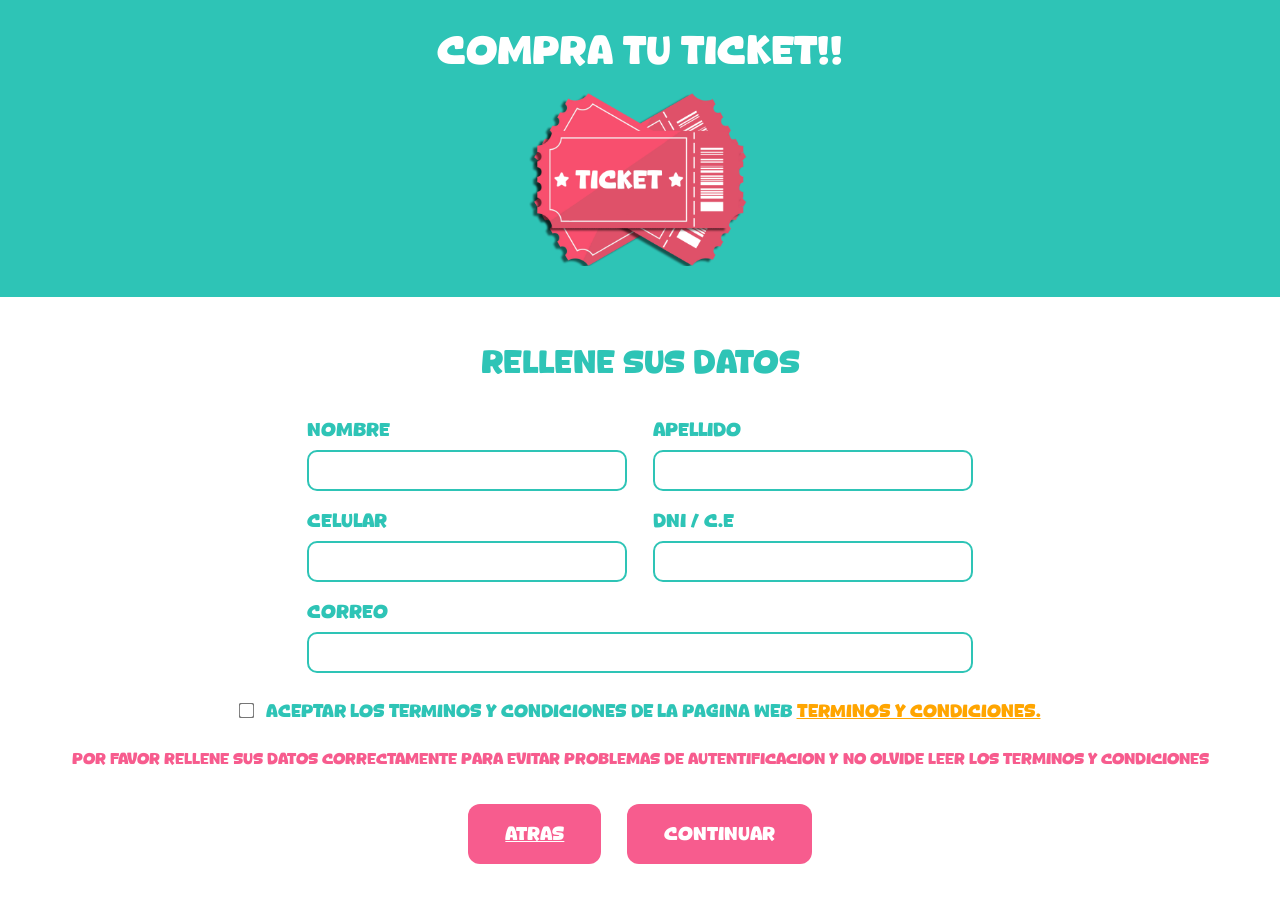
==== buy.html @ a2eb2313 "Add files via upload" ====
<!DOCTYPE html>
<html lang="es">
<head>
  <meta charset="UTF-8" />
  <meta name="viewport" content="width=device-width, initial-scale=1.0"/>
  <title>Compra tu Ticket</title>
  <link rel="stylesheet" href="styles/buy.css" />
</head>
<body>

  <!-- Encabezado -->
  <header class="box_title">
    <h1>COMPRA TU TICKET!!</h1>
    <img src="images/ticket.png" alt="Ticket" width="250" />
  </header>

  <!-- Formulario -->
  <main class="form_container">
    <h2>RELLENE SUS DATOS</h2>
    
    <form action="pay.html" method="get">
      <div class="input_group">
        <div class="input_box">
          <label for="nombre">NOMBRE</label>
          <input type="text" id="nombre" name="nombre" required>
        </div>
        <div class="input_box">
          <label for="apellido">APELLIDO</label>
          <input type="text" id="apellido" name="apellido" required>
        </div>
      </div>

      <div class="input_group">
        <div class="input_box">
          <label for="celular">CELULAR</label>
          <input type="tel" id="celular" name="celular" required>
        </div>

        <div class="input_box">
          <label for="dni">DNI / C.E</label>
          <input type="text" id="dni" name="dni" required>
        </div>
      </div>

      <div class="input_full">
        <label for="correo">CORREO</label>
        <input type="email" id="correo" name="correo" required>
      </div>

      <div class="checkbox_container">
        <input type="checkbox" id="acepto" required>
        <label for="acepto">
          ACEPTAR LOS TERMINOS Y CONDICIONES DE LA PAGINA WEB
          <a href="#" id="verTerminos">terminos y condiciones.</a>
        </label>
      </div>

      <!-- Panel de Términos -->
      <div class="modal" id="modalTerminos">
        <div class="modal_content">
          <span class="close" id="cerrarModal">&times;</span>
          <h2>TÉRMINOS Y CONDICIONES DE LA PÁGINA WEB</h2>
          <p><strong>Última actualización:</strong> 01/07/2025</p>
          <ol>
            <li><strong>Aceptación de los Términos</strong><br>
              Al utilizar esta página web y participar en nuestras rifas, aceptas cumplir con los siguientes términos y condiciones. Si no estás de acuerdo, por favor no utilices este sitio.
            </li>
            <li><strong>Participación en las rifas</strong><br>
              Solo pueden participar personas mayores de 18 años.<br>
              La compra de un ticket da derecho a participar en el sorteo de los premios especificados.<br>
              Cada ticket es personal e intransferible.
            </li>
            <li><strong>Datos personales</strong><br>
              Los datos ingresados por el usuario deben ser reales y verificados.<br>
              Nos comprometemos a proteger tu información de acuerdo con nuestra política de privacidad.<br>
              Usaremos tus datos únicamente para validar tu participación y contactarte en caso de ganar.
            </li>
            <li><strong>Sorteos y premios</strong><br>
              La fecha y hora del sorteo serán publicadas en nuestras redes sociales oficiales.<br>
              El sorteo se realizará de forma transparente y al azar.<br>
              El ganador será contactado mediante los datos proporcionados.
            </li>
            <li><strong>Modificaciones</strong><br>
              Nos reservamos el derecho de actualizar estos términos en cualquier momento. Cualquier cambio será comunicado en este sitio web.
            </li>
          </ol>
        </div>
      </div>

      <p class="warning">
        POR FAVOR RELLENE SUS DATOS CORRECTAMENTE PARA EVITAR PROBLEMAS DE AUTENTIFICACION y no olvide leer los TERMINOS Y CONDICIONES
      </p>

      <div class="botones_accion">
        <a href="index.html" class="boton boton_atras">Atras</a>
        <button type="submit" class="boton">CONTINUAR</button>
      </div>
    
    </form>
  </main>
  
  <script>
    const modal = document.getElementById("modalTerminos");
    const enlace = document.getElementById("verTerminos");
    const cerrar = document.getElementById("cerrarModal");

    enlace.onclick = function (e) {
      e.preventDefault();
      modal.style.display = "block";
    };

    cerrar.onclick = function () {
      modal.style.display = "none";
    };

    window.onclick = function (event) {
      if (event.target == modal) {
        modal.style.display = "none";
      }
    };
  </script>
  
</body>
</html>
---- styles/buy.css ----
@font-face {
  font-family: 'Kind';
  src: url('../fonts/Kind Daily.ttf') format('truetype');
}

* {
  box-sizing: border-box;
  margin: 0;
  padding: 0;
  font-family: 'Kind', sans-serif;
  font-weight: lighter;
}

html {
  font-size: clamp(12px, 1.2vw, 18px); /* Escalado base adaptativo */
}

body {
  min-height: 100vh;
  background-color: #ffffff;
  color: #2ec4b6;
  text-align: center;
  transition: transform 0.2s, box-shadow 0.2s;
}

/* ---------- ENCABEZADO ---------- */
.box_title {
  background-color: #2ec4b6;
  padding: 3vh;
}

.box_title h1 {
  color: #ffffff;
  font-size: 2.5em;
  margin-bottom: 2vh;
}

/* ---------- FORMULARIO ---------- */
.form_container {
  padding: 5vh 0;
  max-width: 90vw;
  margin: 0 auto;
}

.form_container h2 {
  font-size: 2em;
  margin-bottom: 4vh;
}

.input_group {
  display: flex;
  flex-wrap: wrap;
  gap: 2vw;
  justify-content: center;
  margin-bottom: 2vh;
}

.input_full {
  display: flex;
  flex-direction: column;
  align-items: flex-start;
  width: 100%;
  max-width: 52vw;
  margin: 0 auto 3vh auto;
}
.input_box{
  display: flex;
  flex-direction: column;
  align-items: flex-start;
  width: 100%;
  max-width: 25vw;
}

label {
  font-size: 1.2em;
  margin-bottom: 1vh;
  color: #2ec4b6;
  text-align: left;
  width: 100%;
}

input[type="text"],
input[type="email"],
input[type="tel"] {
  width: 100%;
  padding: .5em;
  border: 2.5px solid #2ec4b6;
  border-radius: 10px;
  font-family: Arial, Helvetica, sans-serif;
  font-size: 1.1em;
}

input::placeholder {
  color: #ccc;
}

/* ---------- CHECKBOX ---------- */
.checkbox_container {
  margin: 2vh 0;
  text-align: center;
  max-width: 80vw;
  margin-left: auto;
  margin-right: auto;
  font-size: 0.9em;
}

.checkbox_container input {
  margin-right: 1vh;
  transform: scale(1.2);
}

.checkbox_container a {
  color: orange;
}

/* ---------- MODAL ---------- */
.modal {
  display: none;
  position: fixed;
  z-index: 1000;
  padding-top: 5vh;
  left: 0;
  top: 0;
  width: 100vw;
  height: 100vh;
  overflow: auto;
  background-color: rgba(0, 0, 0, 0.7);
}

.modal_content {
  position: relative;
  background-color: #00000097;
  margin: auto;
  padding: 3vh 5vw;
  border-radius: 10px;
  max-width: 90vw;
  max-height: 80vh;
  overflow-y: auto;
  color: #ffffff;
  font-size: 1em;
  text-align: left;
  line-height: 1.5;
}

.modal_content h2 {
  font-family: Arial, Helvetica, sans-serif;
  color: #ffffff;
  margin-bottom: 2vh;
  text-align: center;
}
.modal_content strong, .modal_content p {
  font-family: Arial, Helvetica, sans-serif;
}

.modal_content ol {
  padding-left: 1.2em;
}

.modal_content li {
  font-family: Arial, Helvetica, sans-serif;
  margin-bottom: 1.5vh;
}

.close {
  position: fixed;
  top: 2vh;
  right: 2vw;
  color: #e34c7c;
  font-size: 2.5em;
  font-weight: bold;
  cursor: pointer;
  z-index: 1001;
}

.close:hover {
  color: #ff0051;
}

/* ---------- MENSAJE DE ADVERTENCIA ---------- */
.warning {
  color: #f75c8e;
  font-size: 1em;
  margin: 3vh 0;
}

/* ---------- BOTÓN ATRAS ---------- */
.botones_accion {
  display: flex;
  justify-content: center;
  gap: 2vw;
  margin-top: 4vh;
  flex-wrap: wrap;
}

.boton_atras {
  background-color: #f75c8e;
  color: white;
  padding: 1em 2em;
  border: none;
  border-radius: 12px;
  font-size: 1.2em;
  cursor: pointer;
  transition: background 0.3s ease;
}

.boton_atras:hover {
  background-color: #e34c7c;
  transform: scale(1.03);
  box-shadow: 0 8px 15px rgba(0, 0, 0, 0.5);
}

/* ---------- BOTÓN ---------- */
.boton {
  background-color: #f75c8e;
  color: white;
  padding: 1em 2em;
  border: none;
  border-radius: 12px;
  font-size: 1.2em;
  cursor: pointer;
  transition: background 0.3s ease;
}

.boton:hover {
  background-color: #e34c7c;
  transform: scale(1.03);
  box-shadow: 0 8px 15px rgba(0, 0, 0, 0.5);
}

/* ---------- ESCALA RESPONSIVA GLOBAL ---------- */
@media (max-width: 600px) {
  html {
    font-size: clamp(10px, 3vw, 14px);
  }

  .input_box {
    max-width: 40vw;
  }

  .input_full {
    max-width: 82vw;
  }

  .box_title h1 {
    font-size: 2.2em;
  }

  .form_container h2 {
    font-size: 1.6em;
  }
  input[type="text"],
  input[type="email"],
  input[type="tel"] {
    padding: 0.8em;
  }
}
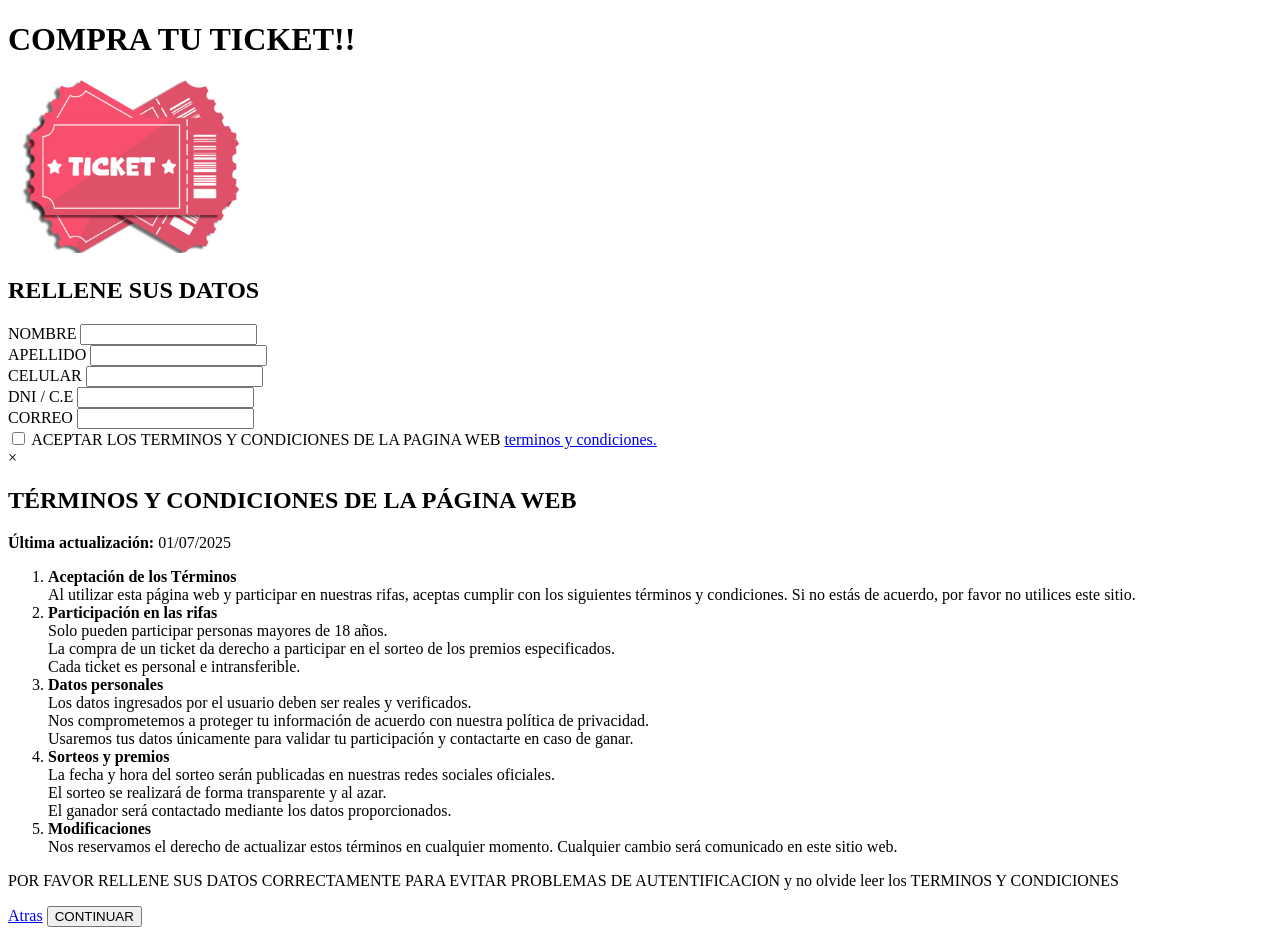
==== commit 8c765282: "Update buy.html" ====
--- a/buy.html
+++ b/buy.html
@@ -4,101 +4,118 @@
   <meta charset="UTF-8" />
   <meta name="viewport" content="width=device-width, initial-scale=1.0"/>
   <title>Compra tu Ticket</title>
-  <link rel="stylesheet" href="styles/buy.css" />
+  <link rel="stylesheet" href="styles/styles.css" />
 </head>
 <body>
 
-  <!-- Encabezado -->
+  <!-- ---------- ENCABEZADO ---------- -->
   <header class="box_title">
     <h1>COMPRA TU TICKET!!</h1>
     <img src="images/ticket.png" alt="Ticket" width="250" />
   </header>
 
-  <!-- Formulario -->
+  <!-- ---------- FORMULARIO DE DATOS ---------- -->
   <main class="form_container">
     <h2>RELLENE SUS DATOS</h2>
     
-    <form action="pay.html" method="get">
-      <div class="input_group">
-        <div class="input_box">
-          <label for="nombre">NOMBRE</label>
-          <input type="text" id="nombre" name="nombre" required>
+    <form action="pay.html" method="get" class="form_content">
+
+      <!-- ---------- todos los campos y el checkbox ---------- -->
+      <div>
+        <!-- ---------- GRUPO DE NOMBRE Y APELLIDO ---------- -->
+        <div class="input_group">
+          <div class="input_box">
+            <label for="nombre">NOMBRE</label>
+            <input type="text" id="nombre" name="nombre" required>
+          </div>
+          <div class="input_box">
+            <label for="apellido">APELLIDO</label>
+            <input type="text" id="apellido" name="apellido" required>
+          </div>
         </div>
-        <div class="input_box">
-          <label for="apellido">APELLIDO</label>
-          <input type="text" id="apellido" name="apellido" required>
+
+        <!-- ---------- GRUPO DE CELULAR Y DNI ---------- -->
+        <div class="input_group">
+          <div class="input_box">
+            <label for="celular">CELULAR</label>
+            <input type="tel" id="celular" name="celular" required>
+          </div>
+
+          <div class="input_box">
+            <label for="dni">DNI / C.E</label>
+            <input type="text" id="dni" name="dni" required>
+          </div>
+        </div>
+
+        <!-- ---------- CORREO ELECTRÓNICO ---------- -->
+        <div class="input_full">
+          <label for="correo">CORREO</label>
+          <input type="email" id="correo" name="correo" required>
+        </div>
+
+        <!-- ---------- CHECKBOX DE TÉRMINOS ---------- -->
+        <div class="checkbox_container">
+          <input type="checkbox" id="acepto" required>
+          <label for="acepto">
+            ACEPTAR LOS TERMINOS Y CONDICIONES DE LA PAGINA WEB
+            <a href="#" id="verTerminos">terminos y condiciones.</a>
+          </label>
+        </div>
+
+        <!-- ---------- MODAL DE TÉRMINOS Y CONDICIONES ---------- -->
+        <div class="modal" id="modalTerminos">
+          <div class="modal_content">
+            <span class="close" id="cerrarModal">&times;</span>
+            <h2>TÉRMINOS Y CONDICIONES DE LA PÁGINA WEB</h2>
+            <p><strong>Última actualización:</strong> 01/07/2025</p>
+            <ol>
+              <li><strong>Aceptación de los Términos</strong><br>
+                Al utilizar esta página web y participar en nuestras rifas, aceptas cumplir con los siguientes términos y condiciones. Si no estás de acuerdo, por favor no utilices este sitio.
+              </li>
+              <li><strong>Participación en las rifas</strong><br>
+                Solo pueden participar personas mayores de 18 años.<br>
+                La compra de un ticket da derecho a participar en el sorteo de los premios especificados.<br>
+                Cada ticket es personal e intransferible.
+              </li>
+              <li><strong>Datos personales</strong><br>
+                Los datos ingresados por el usuario deben ser reales y verificados.<br>
+                Nos comprometemos a proteger tu información de acuerdo con nuestra política de privacidad.<br>
+                Usaremos tus datos únicamente para validar tu participación y contactarte en caso de ganar.
+              </li>
+              <li><strong>Sorteos y premios</strong><br>
+                La fecha y hora del sorteo serán publicadas en nuestras redes sociales oficiales.<br>
+                El sorteo se realizará de forma transparente y al azar.<br>
+                El ganador será contactado mediante los datos proporcionados.
+              </li>
+              <li><strong>Modificaciones</strong><br>
+                Nos reservamos el derecho de actualizar estos términos en cualquier momento. Cualquier cambio será comunicado en este sitio web.
+              </li>
+            </ol>
+          </div>
         </div>
       </div>
 
-      <div class="input_group">
-        <div class="input_box">
-          <label for="celular">CELULAR</label>
-          <input type="tel" id="celular" name="celular" required>
+      <!-- ---------- ADVERTENCIA y BOTONES DE ACCIÓN ---------- -->
+      <div class="form_footer">
+
+        <!-- ---------- ADVERTENCIA ---------- -->
+        <p class="warning">
+          POR FAVOR RELLENE SUS DATOS CORRECTAMENTE PARA EVITAR PROBLEMAS DE AUTENTIFICACION y no olvide leer los TERMINOS Y CONDICIONES
+        </p>
+
+        <!-- ---------- BOTONES DE ACCIÓN ---------- -->
+        <div class="botones_accion">
+          <a href="index.html" class="boton boton_atras">Atras</a>
+          <button type="submit" class="boton">CONTINUAR</button>
         </div>
 
-        <div class="input_box">
-          <label for="dni">DNI / C.E</label>
-          <input type="text" id="dni" name="dni" required>
-        </div>
       </div>
 
-      <div class="input_full">
-        <label for="correo">CORREO</label>
-        <input type="email" id="correo" name="correo" required>
-      </div>
-
-      <div class="checkbox_container">
-        <input type="checkbox" id="acepto" required>
-        <label for="acepto">
-          ACEPTAR LOS TERMINOS Y CONDICIONES DE LA PAGINA WEB
-          <a href="#" id="verTerminos">terminos y condiciones.</a>
-        </label>
-      </div>
-
-      <!-- Panel de Términos -->
-      <div class="modal" id="modalTerminos">
-        <div class="modal_content">
-          <span class="close" id="cerrarModal">&times;</span>
-          <h2>TÉRMINOS Y CONDICIONES DE LA PÁGINA WEB</h2>
-          <p><strong>Última actualización:</strong> 01/07/2025</p>
-          <ol>
-            <li><strong>Aceptación de los Términos</strong><br>
-              Al utilizar esta página web y participar en nuestras rifas, aceptas cumplir con los siguientes términos y condiciones. Si no estás de acuerdo, por favor no utilices este sitio.
-            </li>
-            <li><strong>Participación en las rifas</strong><br>
-              Solo pueden participar personas mayores de 18 años.<br>
-              La compra de un ticket da derecho a participar en el sorteo de los premios especificados.<br>
-              Cada ticket es personal e intransferible.
-            </li>
-            <li><strong>Datos personales</strong><br>
-              Los datos ingresados por el usuario deben ser reales y verificados.<br>
-              Nos comprometemos a proteger tu información de acuerdo con nuestra política de privacidad.<br>
-              Usaremos tus datos únicamente para validar tu participación y contactarte en caso de ganar.
-            </li>
-            <li><strong>Sorteos y premios</strong><br>
-              La fecha y hora del sorteo serán publicadas en nuestras redes sociales oficiales.<br>
-              El sorteo se realizará de forma transparente y al azar.<br>
-              El ganador será contactado mediante los datos proporcionados.
-            </li>
-            <li><strong>Modificaciones</strong><br>
-              Nos reservamos el derecho de actualizar estos términos en cualquier momento. Cualquier cambio será comunicado en este sitio web.
-            </li>
-          </ol>
-        </div>
-      </div>
-
-      <p class="warning">
-        POR FAVOR RELLENE SUS DATOS CORRECTAMENTE PARA EVITAR PROBLEMAS DE AUTENTIFICACION y no olvide leer los TERMINOS Y CONDICIONES
-      </p>
-
-      <div class="botones_accion">
-        <a href="index.html" class="boton boton_atras">Atras</a>
-        <button type="submit" class="boton">CONTINUAR</button>
-      </div>
     
     </form>
   </main>
   
+  <!-- ---------- SCRIPT DE MODAL ---------- -->
   <script>
     const modal = document.getElementById("modalTerminos");
     const enlace = document.getElementById("verTerminos");
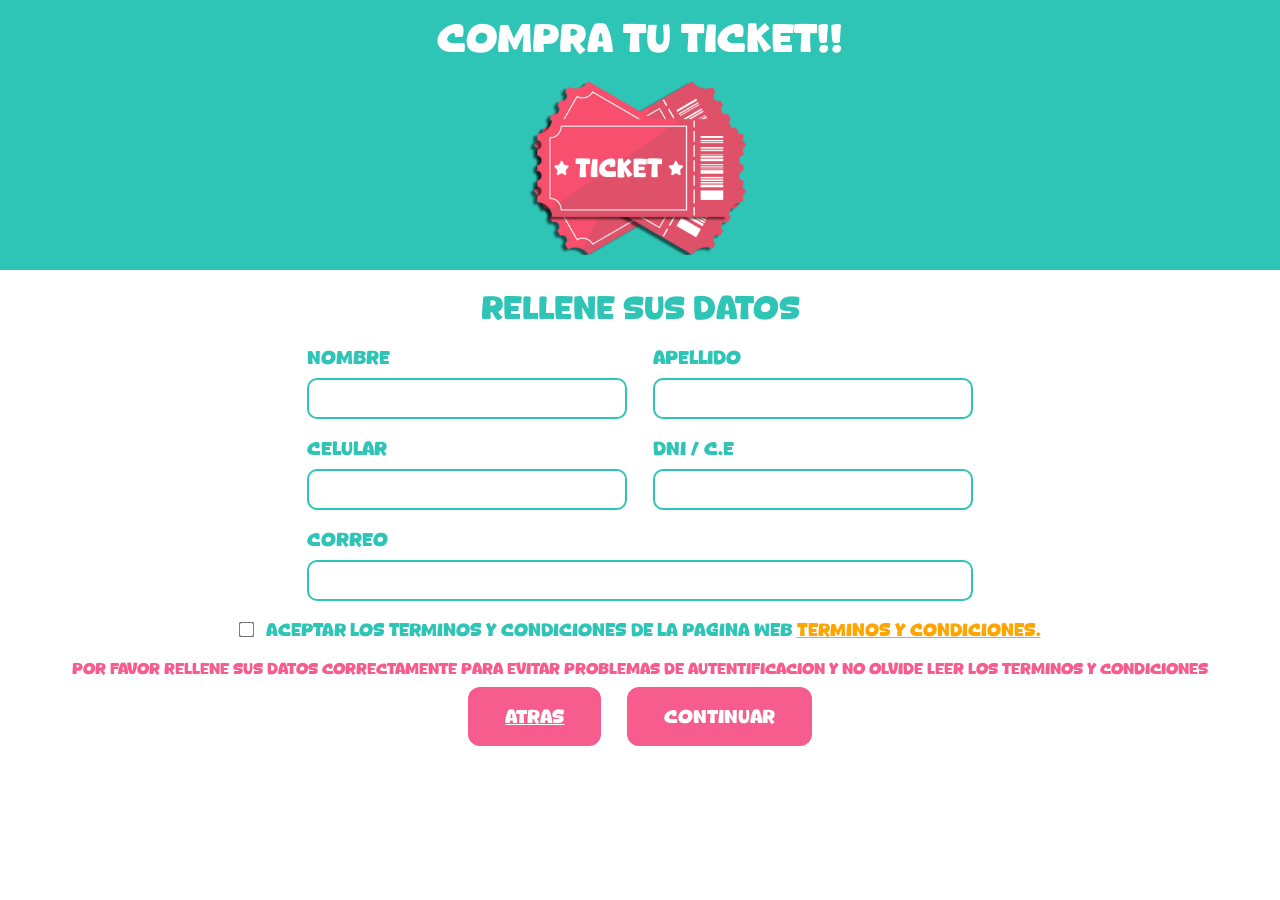
==== commit 96d7ec54: "Add files via upload" ====
--- a/buy.html
+++ b/buy.html
@@ -16,12 +16,12 @@
 
   <!-- ---------- FORMULARIO DE DATOS ---------- -->
   <main class="form_container">
-    <h2>RELLENE SUS DATOS</h2>
     
     <form action="pay.html" method="get" class="form_content">
-
+      
       <!-- ---------- todos los campos y el checkbox ---------- -->
       <div>
+        <h2>RELLENE SUS DATOS</h2>
         <!-- ---------- GRUPO DE NOMBRE Y APELLIDO ---------- -->
         <div class="input_group">
           <div class="input_box">
--- a/styles/styles.css
+++ b/styles/styles.css
@@ -0,0 +1,480 @@
+/* ---------- FUENTE PERSONALIZADA ---------- */
+@font-face {
+  font-family: 'Kind';
+  src: url('../fonts/Kind Daily.ttf') format('truetype');
+  font-style: normal;
+}
+
+/* ---------- ESTILOS GLOBALES ---------- */
+* {
+  box-sizing: border-box;
+  margin: 0;
+  padding: 0;
+  font-family: 'Kind', sans-serif;
+  font-weight: 100;
+  color: #2ec4b6;
+  text-align: center;
+}
+
+html {
+  font-size: clamp(12px, 1.2vw, 18px);
+}
+
+body {
+  min-height: 100vh;
+  background-color: white;
+  display: flex;
+  flex-direction: column;
+  /*justify-content: space-between;*/
+  transition: transform 0.2s, box-shadow 0.2s;
+}
+
+.main_page {
+  min-height: 100vh;
+  background-color: white;
+  display: flex;
+  flex-direction: column;
+  justify-content: space-between;
+  transition: transform 0.2s, box-shadow 0.2s;
+}
+
+@supports (height: 100dvh) {
+  body {
+    min-height: 100dvh;
+  }
+}
+
+/* ---------- TÍTULOS Y ENCABEZADOS ---------- */
+.title {
+  margin-top: 30px;
+  font-size: 2em;
+}
+.title img {
+  width: 30vh;
+}
+
+.box_title {
+  display: flex;
+  flex-direction: column;
+  justify-content: center;
+  align-items: center;
+  background-color: #2ec4b6;
+  min-height: 30vb;
+}
+.box_title h1 {
+  color: white;
+  font-size: 2.5em;
+  margin-bottom: 2vh;
+}
+
+.payment_title,
+.form_container h2,
+.redes h2 {
+  font-size: 2em;
+  margin: 2vh 0 2vh;
+}
+
+.capture_title {
+  font-size: 1.2em;
+}
+
+/* ---------- BOTONES ---------- */
+.boton,
+.boton_atras {
+  background-color: #f75c8e;
+  color: white;
+  padding: 1em 2em;
+  border: none;
+  border-radius: 12px;
+  font-size: 1.2em;
+  cursor: pointer;
+  transition: background 0.3s ease;
+  margin-bottom: 10px;
+}
+.boton:hover,
+.boton_atras:hover {
+  background-color: #e34c7c;
+  transform: scale(1.03);
+  box-shadow: 0 8px 15px rgba(0, 0, 0, 0.5);
+}
+
+.main_buttons {
+  display: flex;
+  flex-direction: column;
+  gap: 20px;
+  width: 90%;
+  max-width: 350px;
+  margin: 0 auto;
+}
+
+.comprar {
+  width: 100%;
+  background-color: #2ec4b6;
+}
+.contacto {
+  width: 100%;
+  background-color: #ffbe0b;
+}
+
+.boton_pago {
+  background-color: #ffbe0b;
+  color: white;
+  padding: 1em 2em;
+  margin: 40px 0;
+  border: none;
+  border-radius: 12px;
+  font-size: 1.2em;
+  cursor: pointer;
+  transition: background 0.3s ease;
+  margin-bottom: 10px;
+}
+
+/* ---------- FORMULARIO ---------- */
+.form_container {
+  display: flex;
+  flex-direction: column;
+  justify-content: center;
+  margin: 0 5%;
+}
+
+.input_group {
+  display: flex;
+  flex-wrap: wrap;
+  gap: 2vw;
+  justify-content: center;
+  margin-bottom: 2vh;
+}
+
+.input_full,
+.input_box {
+  display: flex;
+  flex-direction: column;
+  align-items: flex-start;
+  width: 100%;
+}
+.input_full {
+  margin: auto;
+  max-width: 52vw;
+}
+.input_box {
+  max-width: 25vw;
+}
+
+label {
+  font-size: 1.2em;
+  margin-bottom: 1vh;
+  color: #2ec4b6;
+  text-align: left;
+  width: 100%;
+}
+
+input[type="text"],
+input[type="email"],
+input[type="tel"] {
+  width: 100%;
+  padding: 0.5em;
+  border: 2.5px solid #2ec4b6;
+  border-radius: 10px;
+  font-family: Arial, Helvetica, sans-serif;
+  color: black;
+  font-size: 1.1em;
+  text-align: left;
+}
+input::placeholder {
+  color: #ccc;
+}
+
+/* ---------- CHECKBOX ---------- */
+.checkbox_container {
+  margin: 2vh auto;
+  text-align: center;
+  max-width: 80vw;
+  font-size: 0.9em;
+}
+.checkbox_container input {
+  margin-right: 1vh;
+  transform: scale(1.2);
+}
+.checkbox_container a {
+  color: orange;
+  text-decoration: underline;
+}
+
+/* ---------- REDES SOCIALES ---------- */
+.redes .separacion {
+  margin: 10px auto;
+  width: 50%;
+  height: 3px;
+  background-color: #2ec4b6;
+}
+.redes-icons {
+  display: flex;
+  justify-content: center;
+  gap: 20px;
+}
+.redes-icons img {
+  width: 40px;
+  transition: transform 0.2s;
+}
+.redes-icons img:hover {
+  transform: scale(1.2);
+}
+
+/* ---------- TICKETS: CONTENEDOR GENERAL ---------- */
+.ticket_selector {
+  display: flex;
+  justify-content: center;
+}
+
+.ticket_grid {
+  display: grid;
+  grid-template-columns: repeat(6, 1fr); /* 6 por fila */
+  gap: 10px;
+  max-width: 360px; /* ajusta este valor si deseas más o menos espacio horizontal */
+}
+
+.ticket_button {
+  font-size: 1em;
+  padding: 10px;
+  border: 1px solid #333;
+  border-radius: 50%;
+  background-color: #ffffff;
+  cursor: pointer;
+  transition: background-color 0.3s ease;
+}
+
+.ticket_button:hover {
+  background-color: #dcdcdc;
+}
+
+.ticket_button.selected {
+  background-color: #f75c8e;
+  color: white;
+  border-color: #f75c8e;
+  transform: scale(1.03);
+  box-shadow: 0 8px 15px rgba(0, 0, 0, 0.5);
+}
+
+/* ---------- MODAL QR ---------- */
+.modal_qr {
+  position: fixed;
+  top: 0;
+  left: 0;
+  width: 100%;
+  height: 100%;
+  background-color: rgba(0, 0, 0, 0.7);
+  display: none; /* Oculto por defecto */
+  justify-content: center;
+  align-items: center;
+  z-index: 1000;
+}
+
+.modal_qr_content {
+  position: relative;
+  border-radius: 12px;
+  max-width: 90%;
+  max-height: 90%;
+  text-align: center;
+}
+
+.modal_qr_content img {
+  max-width: 300px;
+  width: 100%;
+  border-radius: 20px;
+}
+
+.close_qr {
+  position: absolute;
+  right: 15px;
+  font-size: 40px;
+  color: #ffffff;
+  cursor: pointer;
+}
+
+/* ---------- MÉTODOS DE PAGO ---------- 
+.payment_methods {
+  display: flex;
+  justify-content: center;
+  align-items: center;
+  gap: 4vw;
+  margin: 4vh 0;
+}
+.payment_methods img.yp {
+  width: 50px;
+  max-width: 20vw;
+}
+.payment_methods img.izipay {
+  width: 150px;
+}
+*/
+/* ---------- UPLOAD / CAPTURA ---------- */
+.upload_area {
+  display: flex;
+  justify-content: start;
+  margin: 2vh 7vh;
+}
+
+.upload_content{
+  display: flex;
+  flex-direction: column;
+  align-items: start;
+}
+
+.capture_title {
+  font-size: 1.3em;
+  color: #2ec4b6;
+  margin-bottom: 10px;
+}
+
+.upload_button {
+  font-size: 2em;
+  border: 2px solid #2ec4b6;
+  border-radius: 10px;
+  width: 50px;
+  height: 50px;
+  color: #2ec4b6;
+  background-color: transparent;
+  cursor: pointer;
+  display: flex;
+  justify-content: center;
+  align-items: center;
+}
+
+.upload_button:hover {
+  background-color: #2ec4b650;
+}
+
+.upload_content div {
+  display: flex;
+  align-items: center;
+}
+
+.check_icon {
+  display: none;
+  color: rgb(96, 216, 96);
+  font-size: 1.5rem;
+  margin-left: 1rem;
+  vertical-align: middle;
+}
+
+/* ---------- MODAL TERMINOS Y CONDICIONES ---------- */
+.modal {
+  display: none;
+  position: fixed;
+  z-index: 1000;
+  padding-top: 5vh;
+  top: 0;
+  width: 100vw;
+  height: 100vh;
+  overflow: auto;
+  background-color: rgba(0, 0, 0, 0.7);
+}
+.modal_content {
+  background-color: #00000097;
+  padding: 3vh 5vw;
+  border-radius: 10px;
+  max-width: 90vw;
+  margin: auto;
+  max-height: 80vh;
+  line-height: 1.5;
+}
+.modal_content h2,
+.modal_content h3,
+.modal_content strong,
+.modal_content p,
+.modal_content li {
+  color: white;
+  font-family: Arial, Helvetica, sans-serif;
+  margin-bottom: 1.5vh;
+  text-align: start;
+}
+.modal_content h2 {
+  text-align: center;
+}
+
+.close,
+.close_modal {
+  position: fixed;
+  top: 2vh;
+  right: 2vw;
+  font-size: 2.5em;
+  cursor: pointer;
+  z-index: 1001;
+  color: #ffffff;
+}
+.close:hover,
+.close_modal:hover {
+  color: #ff0051;
+}
+
+/* ---------- MENSAJE DE ADVERTENCIA ---------- */
+.warning {
+  text-align: center;
+  font-size: 1em;
+  color: #f75c8e;
+  margin: auto;
+  text-transform: uppercase;
+  max-width: 90vw;
+}
+
+/* ---------- BOTONES DE ACCIÓN (AGRUPACIÓN) ---------- */
+.botones_accion {
+  display: flex;
+  justify-content: center;
+  gap: 2vw;
+  margin-top: 1vh;
+  flex-wrap: wrap;
+}
+
+/* ---------- RESPONSIVE ---------- */
+@media (max-width: 800px) {
+  html {
+    font-size: clamp(10px, 4vw, 14px);
+  }
+
+  .input_box {
+    max-width: 40vw;
+  }
+
+  .input_full {
+    max-width: 82vw;
+  }
+
+  .box_title h1 {
+    font-size: 1.8em;
+  }
+
+  .form_container h2,
+  .payment_title {
+    font-size: 1.6em;
+  }
+
+  input[type="text"],
+  input[type="email"],
+  input[type="tel"] {
+    font-size: 5vw;
+    padding: 0.3em;
+  }
+
+  .payment_methods img {
+    width: 60px;
+  }
+
+  .upload_area {
+    display: flex;
+    justify-content: start;
+    margin: 2vh 4vh;
+  }
+
+  .upload_button {
+    width: 40px;
+    height: 40px;
+    font-size: 1.3em;
+  }
+
+  .close_modal {
+    font-size: 2.2em;
+    top: 1.5vh;
+    right: 5vw;
+  }
+}
